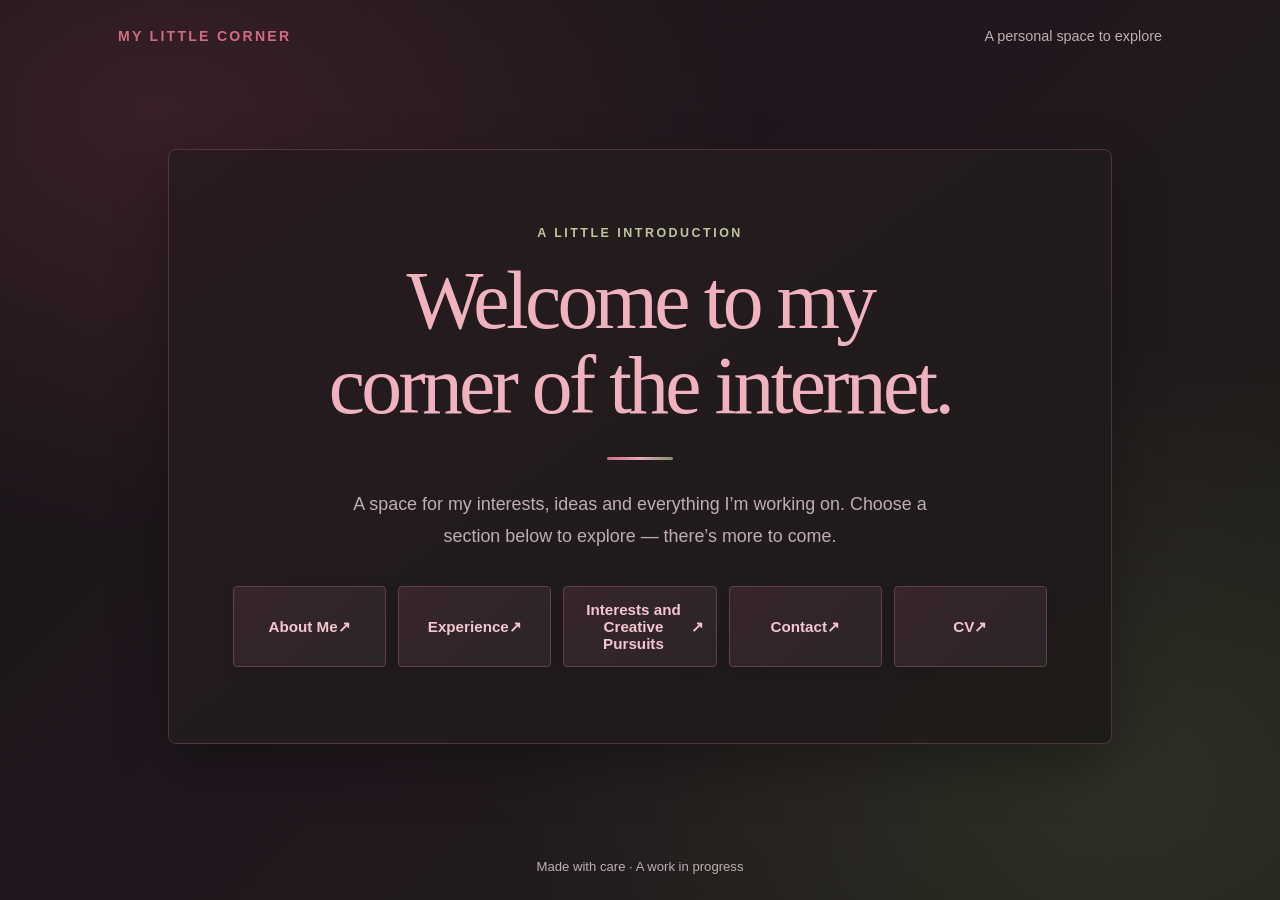
==== index.html @ 6fe0f5c5 "Add files via upload" ====
<!DOCTYPE html>
<!-- Declare this file as an HTML5 document. -->
<html lang="en">
<!-- Set the page language to English for browsers and assistive technology. -->
<head>
  <!-- Allow the page to display a wide range of characters correctly. -->
  <meta charset="UTF-8">
  <!-- Make the layout adapt to the width of mobile and desktop screens. -->
  <meta name="viewport" content="width=device-width, initial-scale=1.0">
  <!-- Provide a short description for browser previews and search engines. -->
  <meta name="description" content="A personal website and a little space to explore.">
  <!-- Set the text shown in the browser tab. -->
  <title>Welcome | My Personal Website</title>

  <!-- Keep all page styling inside this file, as requested. -->
  <style>
    /* Define reusable colour variables so the palette can be changed in one place. */
    :root {
      --burgundy: #a74760;      /* Main burgundy-rose colour for headings and accents. */
      --rose: #d16a83;           /* Brighter rose used in gradients and highlights. */
      --olive: #899064;          /* Muted olive green for secondary accents. */
      --olive-dark: #c0c79a;     /* Lighter olive for readable text on dark backgrounds. */
      --blush: #39252e;           /* Deep, pink-tinted surface colour for navigation links. */
      --background: #171316;      /* Main near-black background with a warm undertone. */
      --panel: #21191e;           /* Slightly lighter colour for the main content panel. */
      --ink: #f7edf0;             /* Soft off-white text colour for strong contrast. */
      --muted: #c1adb4;           /* Softer text colour for paragraphs and secondary details. */
      --line: #54333e;             /* Subtle burgundy border colour. */
    }

    /* Include padding and borders inside each element's declared width and height. */
    * {
      box-sizing: border-box;
    }

    /* Style the full page and place the footer below the main content. */
    body {
      margin: 0; /* Remove the browser's default outer margin. */
      min-height: 100vh; /* Make the page at least as tall as the browser window. */
      font-family: "Segoe UI", Arial, sans-serif; /* Use a clean, widely available sans-serif font. */
      color: var(--ink); /* Set the default text colour. */
      background:
        radial-gradient(ellipse at 12% 12%, rgba(167, 71, 96, .22), transparent 38%), /* Add a subtle burgundy glow in the top-left. */
        radial-gradient(ellipse at 88% 88%, rgba(137, 144, 100, .16), transparent 40%), /* Add a subtle olive glow in the bottom-right. */
        linear-gradient(135deg, #171316 0%, #21181e 52%, #1b1e17 100%); /* Blend the dark base colours together. */
      display: flex; /* Use flexbox to arrange the header, main section and footer vertically. */
      flex-direction: column; /* Stack the page sections from top to bottom. */
    }

    /* Keep the header aligned with the main content and space its items apart. */
    header {
      width: min(1100px, 100%); /* Limit the header width while allowing it to shrink on small screens. */
      margin: 0 auto; /* Centre the header horizontally. */
      padding: 28px; /* Add space around the header content. */
      display: flex; /* Place the brand and note on one row. */
      align-items: center; /* Align header items vertically. */
      justify-content: space-between; /* Push the brand and note to opposite sides. */
      gap: 18px; /* Leave space between header items if they wrap. */
    }

    /* Style the site name as a compact, letter-spaced wordmark. */
    .brand {
      color: var(--rose); /* Use the brighter rose colour for the brand. */
      font-size: .88rem; /* Keep the wordmark smaller than the main heading. */
      font-weight: 800; /* Make the wordmark bold. */
      letter-spacing: .16em; /* Spread the letters for a polished feel. */
      text-transform: uppercase; /* Display the brand in uppercase. */
      text-decoration: none; /* Remove the default link underline. */
    }

    /* Make the small header note less prominent than the brand. */
    .header-note {
      color: var(--muted); /* Use muted text for secondary information. */
      font-size: .9rem; /* Keep the note compact. */
    }

    /* Centre the main content and let it fill the space between header and footer. */
    main {
      width: min(1000px, 100%); /* Prevent the content from becoming too wide. */
      margin: auto; /* Centre the main section horizontally and use available vertical space. */
      padding: 54px 28px 72px; /* Add breathing room around the main panel. */
      flex: 1; /* Allow the main section to grow and push the footer down. */
      display: grid; /* Use grid to position the hero panel. */
      place-items: center; /* Centre the hero panel horizontally and vertically. */
    }

    /* Create the main content panel with straighter edges and restrained depth. */
    .hero {
      width: 100%; /* Let the panel use the available main-section width. */
      padding: clamp(32px, 7vw, 76px) clamp(20px, 5vw, 64px); /* Scale panel padding to the screen size. */
      text-align: center; /* Centre the welcome text and navigation. */
      border: 1px solid var(--line); /* Outline the panel with a subtle burgundy border. */
      border-radius: 8px; /* Use a small radius for a sharper, less button-like look. */
      background: linear-gradient(145deg, rgba(39, 27, 33, .96), rgba(29, 27, 25, .96)); /* Give the panel a very subtle dark gradient. */
      box-shadow: 0 22px 55px rgba(0, 0, 0, .28); /* Add depth without a bright or heavy glow. */
    }

    /* Style the small uppercase label above the main heading. */
    .eyebrow {
      margin: 0 0 18px; /* Separate the label from the heading below it. */
      color: var(--olive-dark); /* Use a pale olive accent for contrast on the dark panel. */
      font-size: .78rem; /* Keep the label small. */
      font-weight: 800; /* Make the label stand out. */
      letter-spacing: .2em; /* Spread out the label's letters. */
      text-transform: uppercase; /* Use uppercase for the label. */
    }

    /* Give the main heading an editorial serif style. */
    h1 {
      margin: 0; /* Remove default heading margins so spacing is controlled explicitly. */
      color: #f1b2c0; /* Use a soft rosy pink for the main heading. */
      font-family: Georgia, "Times New Roman", serif; /* Contrast the heading with the sans-serif body text. */
      font-size: clamp(2.7rem, 7vw, 5.1rem); /* Scale the heading across mobile and desktop. */
      font-weight: 500; /* Keep the heading elegant rather than overly heavy. */
      line-height: 1.05; /* Keep multi-line heading lines close together. */
      letter-spacing: -.045em; /* Slightly tighten the heading letters. */
    }

    /* Set a comfortable reading width and line spacing for the introduction. */
    .intro {
      max-width: 590px; /* Prevent paragraphs from stretching across the whole panel. */
      margin: 22px auto 0; /* Add space above and centre the paragraph. */
      color: var(--muted); /* Use muted text to keep the heading as the focal point. */
      font-size: clamp(1rem, 2vw, 1.12rem); /* Adjust text size slightly for different screens. */
      line-height: 1.8; /* Make the paragraph easy to read. */
    }

    /* Add a short gradient divider between the heading and body copy. */
    .accent-line {
      width: 66px; /* Set the divider's width. */
      height: 3px; /* Keep the divider slim and understated. */
      margin: 28px auto; /* Centre the divider and add vertical space around it. */
      border-radius: 2px; /* Soften only the divider's tiny corners. */
      background: linear-gradient(90deg, var(--rose), #e6a9b6, var(--olive)); /* Blend rose, blush and olive. */
    }

    /* Arrange the five navigation links in one row on wider screens. */
    .nav-grid {
      display: grid; /* Use CSS Grid for consistent navigation columns. */
      grid-template-columns: repeat(5, minmax(0, 1fr)); /* Create five equal-width columns. */
      gap: 12px; /* Add space between the links. */
      margin-top: 34px; /* Separate the links from the introduction. */
    }

    /* Make each navigation link feel like a flat, refined menu item rather than a pill button. */
    .nav-button {
      display: flex; /* Centre the label within each link. */
      min-height: 58px; /* Keep links large enough to click comfortably. */
      align-items: center; /* Centre link text vertically. */
      justify-content: center; /* Centre link text horizontally. */
      padding: 14px 12px; /* Add internal space around the label. */
      border: 1px solid #62404a; /* Outline each link with a muted burgundy border. */
      border-radius: 4px; /* Use nearly square corners for a sharper appearance. */
      background: linear-gradient(135deg, #38242d, #2b2528); /* Give the link a subtle dark burgundy gradient. */
      color: #f3c6d0; /* Use pale pink for link text. */
      font-size: .95rem; /* Keep link labels easy to read. */
      font-weight: 700; /* Make the link labels clear. */
      text-decoration: none; /* Remove the default underline. */
      box-shadow: 0 4px 12px rgba(0, 0, 0, .12); /* Add a very subtle shadow beneath each link. */
      transition: transform .2s ease, border-color .2s ease, background .2s ease; /* Animate hover changes smoothly. */
    }

    /* Give a navigation link a small lift and brighter outline when hovered. */
    .nav-button:hover {
      transform: translateY(-3px); /* Raise the link slightly on hover. */
      border-color: var(--rose); /* Highlight its border in rose. */
      background: linear-gradient(135deg, #4a2935, #343629); /* Shift the background toward burgundy and olive. */
    }

    /* Show a clear keyboard focus outline for accessibility. */
    .nav-button:focus-visible,
    .back-link:focus-visible {
      outline: 2px solid var(--olive-dark); /* Make keyboard focus visible. */
      outline-offset: 3px; /* Keep the outline slightly away from the element border. */
    }

    /* Style the return link on placeholder pages. */
    .back-link {
      display: inline-flex; /* Let the link size itself to its contents. */
      align-items: center; /* Centre the link label vertically. */
      justify-content: center; /* Centre the link label horizontally. */
      margin-top: 30px; /* Add space above the return link. */
      padding: 12px 20px; /* Give the link a comfortable clickable area. */
      border: 1px solid var(--rose); /* Use a rose outline instead of a filled pill. */
      border-radius: 4px; /* Keep the corners sharp and consistent with the navigation. */
      background: linear-gradient(120deg, #482532, #30272a); /* Use a subtle dark gradient. */
      color: #f5c6d1; /* Make the label readable against the dark background. */
      font-weight: 700; /* Emphasise the link label. */
      text-decoration: none; /* Remove the standard underline. */
      transition: transform .2s ease, border-color .2s ease; /* Smoothly animate hover effects. */
    }

    /* Add a restrained hover effect to the return link. */
    .back-link:hover {
      transform: translateY(-2px); /* Raise the link slightly. */
      border-color: var(--olive-dark); /* Change the outline to olive. */
    }

    /* Keep the footer small and visually secondary. */
    footer {
      padding: 20px 24px 26px; /* Add space around the footer text. */
      color: var(--muted); /* Use muted text so it doesn't compete with the page. */
      font-size: .82rem; /* Make the footer text smaller than body text. */
      text-align: center; /* Centre the footer message. */
    }

    /* Reflow the layout for tablets and mobile phones. */
    @media (max-width: 720px) {
      header {
        padding: 22px 20px; /* Reduce header padding on narrow screens. */
      }

      .header-note {
        display: none; /* Hide the secondary note to save horizontal space. */
      }

      main {
        padding: 34px 18px 48px; /* Reduce main spacing on narrow screens. */
      }

      .nav-grid {
        grid-template-columns: repeat(2, minmax(0, 1fr)); /* Display navigation links in two columns. */
      }

      .nav-button:last-child {
        grid-column: 1 / -1; /* Let the fifth link span both columns. */
      }
    }

    /* Reduce animation for visitors who prefer less motion in their system settings. */
    @media (prefers-reduced-motion: reduce) {
      *, *::before, *::after {
        transition-duration: .01ms !important; /* Make transitions effectively instant. */
      }
    }

  </style>
</head>
<body>
  <!-- The header contains the site name and a short supporting note. -->
  <header>
    <!-- Link the site name back to the homepage. -->
    <a class="brand" href="index.html">My Little Corner</a>
    <!-- Give visitors a little context without competing with the main heading. -->
    <span class="header-note">A personal space to explore</span>
  </header>

  <!-- Main contains the primary content of the page. -->
  <main>
    <!-- The hero section groups the welcome message and navigation together. -->
    <section class="hero" aria-labelledby="welcome-title">
      <!-- A small introductory label above the main heading. -->
      <p class="eyebrow">A little introduction</p>
      <!-- The main page heading; the line break splits it over two lines. -->
      <h1 id="welcome-title">Welcome to my<br>corner of the internet.</h1>
      <!-- A decorative gradient divider; hidden from screen readers because it is visual only. -->
      <div class="accent-line" aria-hidden="true"></div>
      <!-- Brief welcome text that can be replaced with your own introduction later. -->
      <p class="intro">
        A space for my interests, ideas and everything I’m working on.
        Choose a section below to explore — there’s more to come.
      </p>

      <!-- Navigation landmark that groups the five links to the future sections. -->
      <nav class="nav-grid" aria-label="Main navigation">
        <!-- Link to the first placeholder page. -->
        <a class="nav-button" href="Page1.html">About Me <span aria-hidden="true">↗</span></a>
        <!-- Link to the second placeholder page. -->
        <a class="nav-button" href="Page2.html"> Experience <span aria-hidden="true">↗</span></a>
        <!-- Link to the third placeholder page. -->
        <a class="nav-button" href="Page3.html">Interests and Creative Pursuits <span aria-hidden="true">↗</span></a>
        <!-- Link to the fourth placeholder page. -->
        <a class="nav-button" href="Page4.html">Contact <span aria-hidden="true">↗</span></a>
        <!-- Link to the fifth placeholder page. -->
        <a class="nav-button" href="C:\Users\joann\Downloads\Joanna Personal Website\personal-website-dark-commented\Joanna_Martindale_CV (2).pdf" target = "_blank" rel = "noopener noreferrer">CV<span aria-hidden="true">↗</span></a>
      </nav>
    </section>
  </main>

  <!-- A simple footer at the bottom of the page. -->
  <footer>Made with care · A work in progress</footer>
</body>
</html>
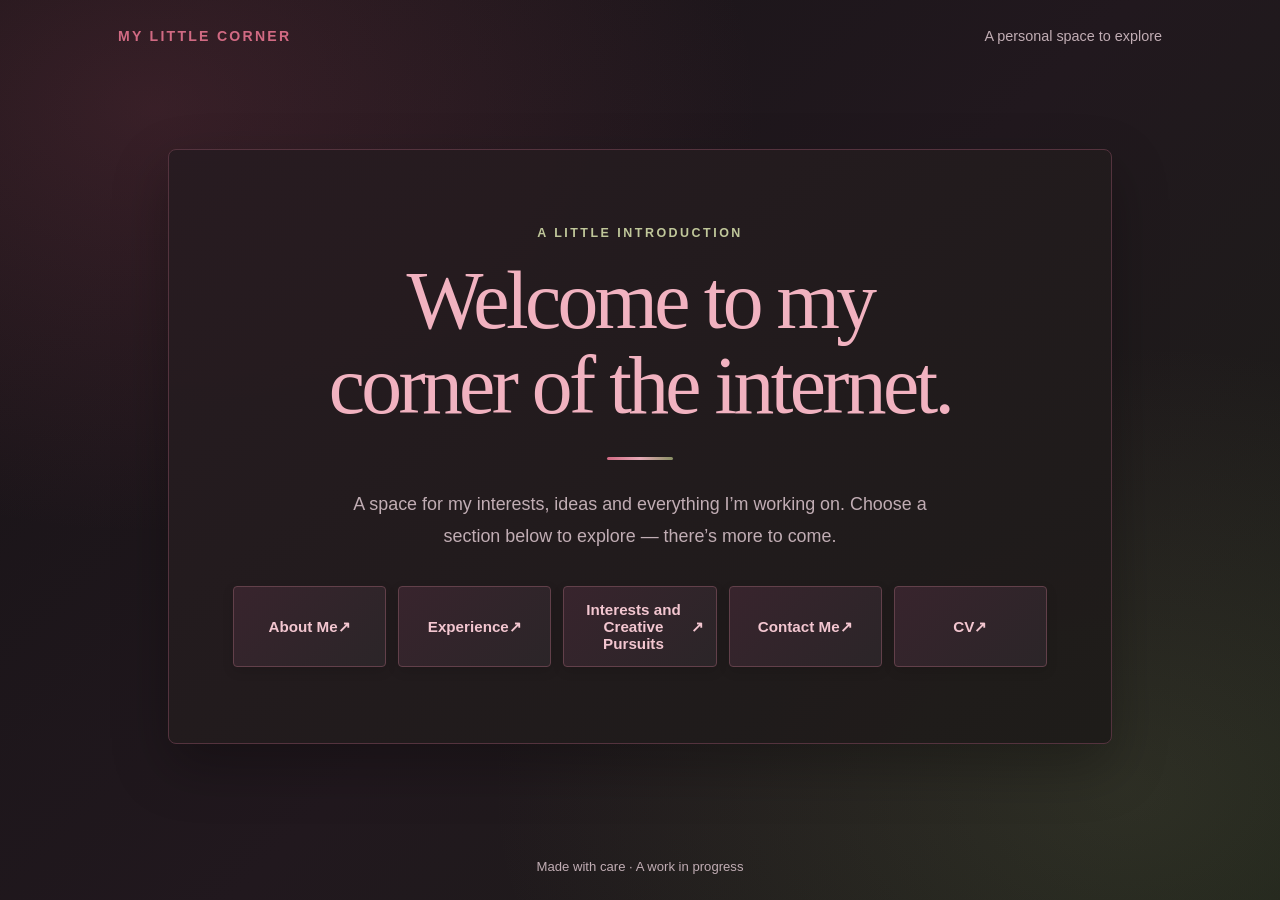
==== commit 6681fa14: "Update Contact link and text in index.html" ====
--- a/index.html
+++ b/index.html
@@ -8,9 +8,9 @@
   <!-- Make the layout adapt to the width of mobile and desktop screens. -->
   <meta name="viewport" content="width=device-width, initial-scale=1.0">
   <!-- Provide a short description for browser previews and search engines. -->
-  <meta name="description" content="A personal website and a little space to explore.">
+  <meta name="description" content="Homepage for Joanna Martindale's personal website to share her projects, interests and achievements">
   <!-- Set the text shown in the browser tab. -->
-  <title>Welcome | My Personal Website</title>
+  <title>Homepage | Joanna Martindale | STEAM Enthusiast and Gap Year Student</title>
 
   <!-- Keep all page styling inside this file, as requested. -->
   <style>
@@ -174,7 +174,7 @@
       outline-offset: 3px; /* Keep the outline slightly away from the element border. */
     }
 
-    /* Style the return link on placeholder pages. */
+    /* Style the return link on webpages. */
     .back-link {
       display: inline-flex; /* Let the link size itself to its contents. */
       align-items: center; /* Centre the link label vertically. */
@@ -263,16 +263,18 @@
 
       <!-- Navigation landmark that groups the five links to the future sections. -->
       <nav class="nav-grid" aria-label="Main navigation">
-        <!-- Link to the first placeholder page. -->
-        <a class="nav-button" href="Page1.html">About Me <span aria-hidden="true">↗</span></a>
-        <!-- Link to the second placeholder page. -->
-        <a class="nav-button" href="Page2.html"> Experience <span aria-hidden="true">↗</span></a>
-        <!-- Link to the third placeholder page. -->
-        <a class="nav-button" href="Page3.html">Interests and Creative Pursuits <span aria-hidden="true">↗</span></a>
-        <!-- Link to the fourth placeholder page. -->
-        <a class="nav-button" href="Page4.html">Contact <span aria-hidden="true">↗</span></a>
-        <!-- Link to the fifth placeholder page. -->
-        <a class="nav-button" href="C:\Users\joann\Downloads\Joanna Personal Website\personal-website-dark-commented\Joanna_Martindale_CV (2).pdf" target = "_blank" rel = "noopener noreferrer">CV<span aria-hidden="true">↗</span></a>
+        <!-- Link to the 'About Me' page. -->
+        <a class="nav-button" href="About Me.html">About Me <span aria-hidden="true">↗</span></a>
+        <!-- Link to the 'Experience' page. -->
+        <a class="nav-button" href="Experience.html"> Experience <span aria-hidden="true">↗</span></a>
+        <!-- Link to the 'Interests and Creative Pursuits' page. -->
+        <a class="nav-button" href="Interests and Creative Pursuits.html">Interests and Creative Pursuits <span aria-hidden="true">↗</span></a>
+        <!-- Link to the Contact' page. -->
+        <a class="nav-button" href="Contact.html">Contact Me <span aria-hidden="true">↗</span></a>
+        <!-- Link to CV (opens in separate tab) -->
+        <a class="nav-button" href="Joanna_Martindale_CV.pdf" target = "_blank" rel = "noopener noreferrer">CV<span aria-hidden="true">↗</span></a>
+    
+      <!--target="_blank" opens the cv in a separate tab and rel=...noreferrer adds a security and privac safeguard and href="CV..." points to file path of my CV--> 
       </nav>
     </section>
   </main>
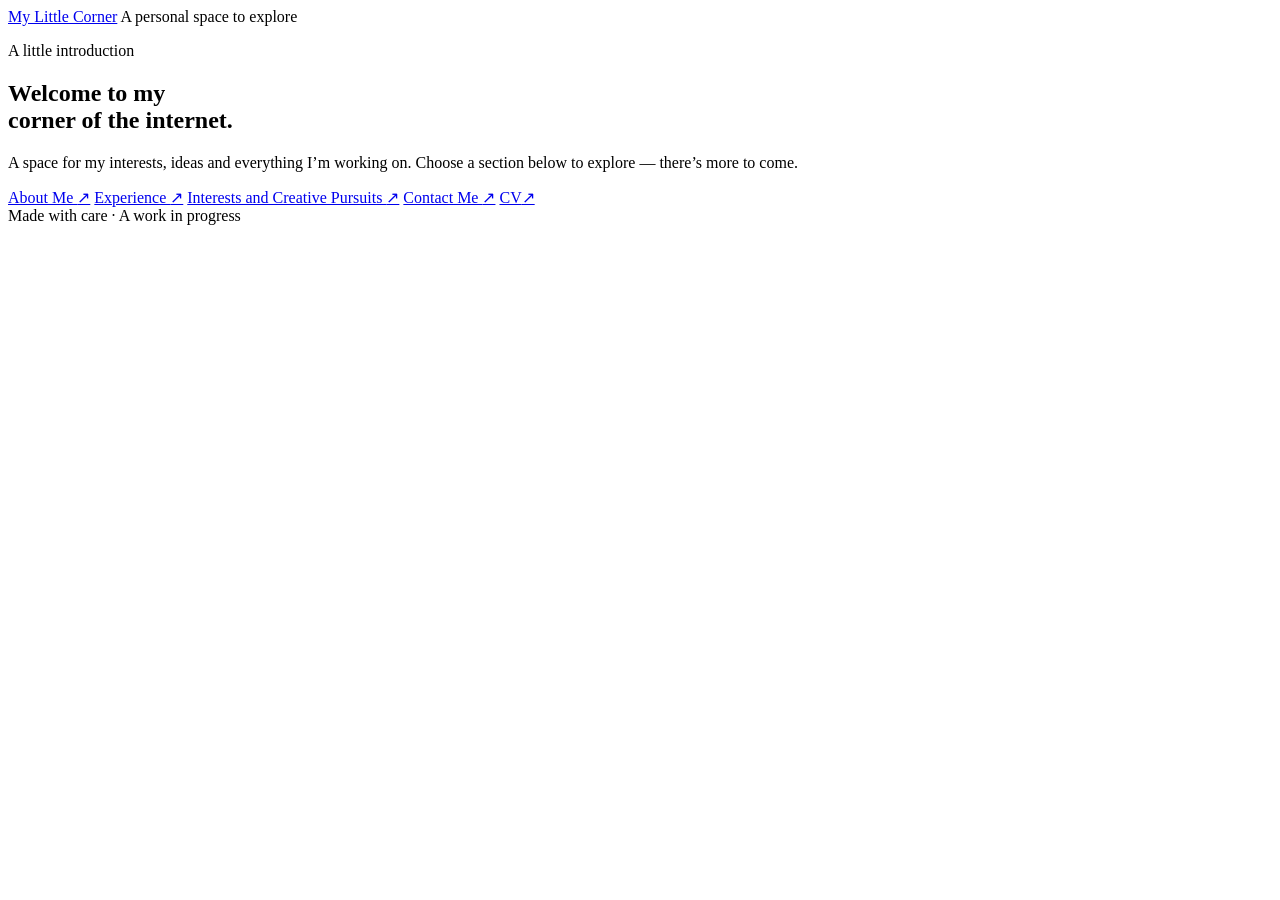
==== commit 1b98fb4d: "Add files via upload Updated 'index.html' file. File links to the external CSS file. Any internal " ====
--- a/index.html
+++ b/index.html
@@ -13,230 +13,10 @@
   <title>Homepage | Joanna Martindale | STEAM Enthusiast and Gap Year Student</title>
 
   <!-- Keep all page styling inside this file, as requested. -->
-  <style>
-    /* Define reusable colour variables so the palette can be changed in one place. */
-    :root {
-      --burgundy: #a74760;      /* Main burgundy-rose colour for headings and accents. */
-      --rose: #d16a83;           /* Brighter rose used in gradients and highlights. */
-      --olive: #899064;          /* Muted olive green for secondary accents. */
-      --olive-dark: #c0c79a;     /* Lighter olive for readable text on dark backgrounds. */
-      --blush: #39252e;           /* Deep, pink-tinted surface colour for navigation links. */
-      --background: #171316;      /* Main near-black background with a warm undertone. */
-      --panel: #21191e;           /* Slightly lighter colour for the main content panel. */
-      --ink: #f7edf0;             /* Soft off-white text colour for strong contrast. */
-      --muted: #c1adb4;           /* Softer text colour for paragraphs and secondary details. */
-      --line: #54333e;             /* Subtle burgundy border colour. */
-    }
-
-    /* Include padding and borders inside each element's declared width and height. */
-    * {
-      box-sizing: border-box;
-    }
-
-    /* Style the full page and place the footer below the main content. */
-    body {
-      margin: 0; /* Remove the browser's default outer margin. */
-      min-height: 100vh; /* Make the page at least as tall as the browser window. */
-      font-family: "Segoe UI", Arial, sans-serif; /* Use a clean, widely available sans-serif font. */
-      color: var(--ink); /* Set the default text colour. */
-      background:
-        radial-gradient(ellipse at 12% 12%, rgba(167, 71, 96, .22), transparent 38%), /* Add a subtle burgundy glow in the top-left. */
-        radial-gradient(ellipse at 88% 88%, rgba(137, 144, 100, .16), transparent 40%), /* Add a subtle olive glow in the bottom-right. */
-        linear-gradient(135deg, #171316 0%, #21181e 52%, #1b1e17 100%); /* Blend the dark base colours together. */
-      display: flex; /* Use flexbox to arrange the header, main section and footer vertically. */
-      flex-direction: column; /* Stack the page sections from top to bottom. */
-    }
-
-    /* Keep the header aligned with the main content and space its items apart. */
-    header {
-      width: min(1100px, 100%); /* Limit the header width while allowing it to shrink on small screens. */
-      margin: 0 auto; /* Centre the header horizontally. */
-      padding: 28px; /* Add space around the header content. */
-      display: flex; /* Place the brand and note on one row. */
-      align-items: center; /* Align header items vertically. */
-      justify-content: space-between; /* Push the brand and note to opposite sides. */
-      gap: 18px; /* Leave space between header items if they wrap. */
-    }
-
-    /* Style the site name as a compact, letter-spaced wordmark. */
-    .brand {
-      color: var(--rose); /* Use the brighter rose colour for the brand. */
-      font-size: .88rem; /* Keep the wordmark smaller than the main heading. */
-      font-weight: 800; /* Make the wordmark bold. */
-      letter-spacing: .16em; /* Spread the letters for a polished feel. */
-      text-transform: uppercase; /* Display the brand in uppercase. */
-      text-decoration: none; /* Remove the default link underline. */
-    }
-
-    /* Make the small header note less prominent than the brand. */
-    .header-note {
-      color: var(--muted); /* Use muted text for secondary information. */
-      font-size: .9rem; /* Keep the note compact. */
-    }
-
-    /* Centre the main content and let it fill the space between header and footer. */
-    main {
-      width: min(1000px, 100%); /* Prevent the content from becoming too wide. */
-      margin: auto; /* Centre the main section horizontally and use available vertical space. */
-      padding: 54px 28px 72px; /* Add breathing room around the main panel. */
-      flex: 1; /* Allow the main section to grow and push the footer down. */
-      display: grid; /* Use grid to position the hero panel. */
-      place-items: center; /* Centre the hero panel horizontally and vertically. */
-    }
-
-    /* Create the main content panel with straighter edges and restrained depth. */
-    .hero {
-      width: 100%; /* Let the panel use the available main-section width. */
-      padding: clamp(32px, 7vw, 76px) clamp(20px, 5vw, 64px); /* Scale panel padding to the screen size. */
-      text-align: center; /* Centre the welcome text and navigation. */
-      border: 1px solid var(--line); /* Outline the panel with a subtle burgundy border. */
-      border-radius: 8px; /* Use a small radius for a sharper, less button-like look. */
-      background: linear-gradient(145deg, rgba(39, 27, 33, .96), rgba(29, 27, 25, .96)); /* Give the panel a very subtle dark gradient. */
-      box-shadow: 0 22px 55px rgba(0, 0, 0, .28); /* Add depth without a bright or heavy glow. */
-    }
-
-    /* Style the small uppercase label above the main heading. */
-    .eyebrow {
-      margin: 0 0 18px; /* Separate the label from the heading below it. */
-      color: var(--olive-dark); /* Use a pale olive accent for contrast on the dark panel. */
-      font-size: .78rem; /* Keep the label small. */
-      font-weight: 800; /* Make the label stand out. */
-      letter-spacing: .2em; /* Spread out the label's letters. */
-      text-transform: uppercase; /* Use uppercase for the label. */
-    }
-
-    /* Give the main heading an editorial serif style. */
-    h1 {
-      margin: 0; /* Remove default heading margins so spacing is controlled explicitly. */
-      color: #f1b2c0; /* Use a soft rosy pink for the main heading. */
-      font-family: Georgia, "Times New Roman", serif; /* Contrast the heading with the sans-serif body text. */
-      font-size: clamp(2.7rem, 7vw, 5.1rem); /* Scale the heading across mobile and desktop. */
-      font-weight: 500; /* Keep the heading elegant rather than overly heavy. */
-      line-height: 1.05; /* Keep multi-line heading lines close together. */
-      letter-spacing: -.045em; /* Slightly tighten the heading letters. */
-    }
-
-    /* Set a comfortable reading width and line spacing for the introduction. */
-    .intro {
-      max-width: 590px; /* Prevent paragraphs from stretching across the whole panel. */
-      margin: 22px auto 0; /* Add space above and centre the paragraph. */
-      color: var(--muted); /* Use muted text to keep the heading as the focal point. */
-      font-size: clamp(1rem, 2vw, 1.12rem); /* Adjust text size slightly for different screens. */
-      line-height: 1.8; /* Make the paragraph easy to read. */
-    }
-
-    /* Add a short gradient divider between the heading and body copy. */
-    .accent-line {
-      width: 66px; /* Set the divider's width. */
-      height: 3px; /* Keep the divider slim and understated. */
-      margin: 28px auto; /* Centre the divider and add vertical space around it. */
-      border-radius: 2px; /* Soften only the divider's tiny corners. */
-      background: linear-gradient(90deg, var(--rose), #e6a9b6, var(--olive)); /* Blend rose, blush and olive. */
-    }
-
-    /* Arrange the five navigation links in one row on wider screens. */
-    .nav-grid {
-      display: grid; /* Use CSS Grid for consistent navigation columns. */
-      grid-template-columns: repeat(5, minmax(0, 1fr)); /* Create five equal-width columns. */
-      gap: 12px; /* Add space between the links. */
-      margin-top: 34px; /* Separate the links from the introduction. */
-    }
-
-    /* Make each navigation link feel like a flat, refined menu item rather than a pill button. */
-    .nav-button {
-      display: flex; /* Centre the label within each link. */
-      min-height: 58px; /* Keep links large enough to click comfortably. */
-      align-items: center; /* Centre link text vertically. */
-      justify-content: center; /* Centre link text horizontally. */
-      padding: 14px 12px; /* Add internal space around the label. */
-      border: 1px solid #62404a; /* Outline each link with a muted burgundy border. */
-      border-radius: 4px; /* Use nearly square corners for a sharper appearance. */
-      background: linear-gradient(135deg, #38242d, #2b2528); /* Give the link a subtle dark burgundy gradient. */
-      color: #f3c6d0; /* Use pale pink for link text. */
-      font-size: .95rem; /* Keep link labels easy to read. */
-      font-weight: 700; /* Make the link labels clear. */
-      text-decoration: none; /* Remove the default underline. */
-      box-shadow: 0 4px 12px rgba(0, 0, 0, .12); /* Add a very subtle shadow beneath each link. */
-      transition: transform .2s ease, border-color .2s ease, background .2s ease; /* Animate hover changes smoothly. */
-    }
-
-    /* Give a navigation link a small lift and brighter outline when hovered. */
-    .nav-button:hover {
-      transform: translateY(-3px); /* Raise the link slightly on hover. */
-      border-color: var(--rose); /* Highlight its border in rose. */
-      background: linear-gradient(135deg, #4a2935, #343629); /* Shift the background toward burgundy and olive. */
-    }
-
-    /* Show a clear keyboard focus outline for accessibility. */
-    .nav-button:focus-visible,
-    .back-link:focus-visible {
-      outline: 2px solid var(--olive-dark); /* Make keyboard focus visible. */
-      outline-offset: 3px; /* Keep the outline slightly away from the element border. */
-    }
-
-    /* Style the return link on webpages. */
-    .back-link {
-      display: inline-flex; /* Let the link size itself to its contents. */
-      align-items: center; /* Centre the link label vertically. */
-      justify-content: center; /* Centre the link label horizontally. */
-      margin-top: 30px; /* Add space above the return link. */
-      padding: 12px 20px; /* Give the link a comfortable clickable area. */
-      border: 1px solid var(--rose); /* Use a rose outline instead of a filled pill. */
-      border-radius: 4px; /* Keep the corners sharp and consistent with the navigation. */
-      background: linear-gradient(120deg, #482532, #30272a); /* Use a subtle dark gradient. */
-      color: #f5c6d1; /* Make the label readable against the dark background. */
-      font-weight: 700; /* Emphasise the link label. */
-      text-decoration: none; /* Remove the standard underline. */
-      transition: transform .2s ease, border-color .2s ease; /* Smoothly animate hover effects. */
-    }
-
-    /* Add a restrained hover effect to the return link. */
-    .back-link:hover {
-      transform: translateY(-2px); /* Raise the link slightly. */
-      border-color: var(--olive-dark); /* Change the outline to olive. */
-    }
-
-    /* Keep the footer small and visually secondary. */
-    footer {
-      padding: 20px 24px 26px; /* Add space around the footer text. */
-      color: var(--muted); /* Use muted text so it doesn't compete with the page. */
-      font-size: .82rem; /* Make the footer text smaller than body text. */
-      text-align: center; /* Centre the footer message. */
-    }
-
-    /* Reflow the layout for tablets and mobile phones. */
-    @media (max-width: 720px) {
-      header {
-        padding: 22px 20px; /* Reduce header padding on narrow screens. */
-      }
-
-      .header-note {
-        display: none; /* Hide the secondary note to save horizontal space. */
-      }
-
-      main {
-        padding: 34px 18px 48px; /* Reduce main spacing on narrow screens. */
-      }
-
-      .nav-grid {
-        grid-template-columns: repeat(2, minmax(0, 1fr)); /* Display navigation links in two columns. */
-      }
-
-      .nav-button:last-child {
-        grid-column: 1 / -1; /* Let the fifth link span both columns. */
-      }
-    }
-
-    /* Reduce animation for visitors who prefer less motion in their system settings. */
-    @media (prefers-reduced-motion: reduce) {
-      *, *::before, *::after {
-        transition-duration: .01ms !important; /* Make transitions effectively instant. */
-      }
-    }
-
-  </style>
+    <!-- Shared external stylesheet for all pages. -->
+  <link rel="stylesheet" href="styles.css">
 </head>
-<body>
+<body class="page-home">
   <!-- The header contains the site name and a short supporting note. -->
   <header>
     <!-- Link the site name back to the homepage. -->
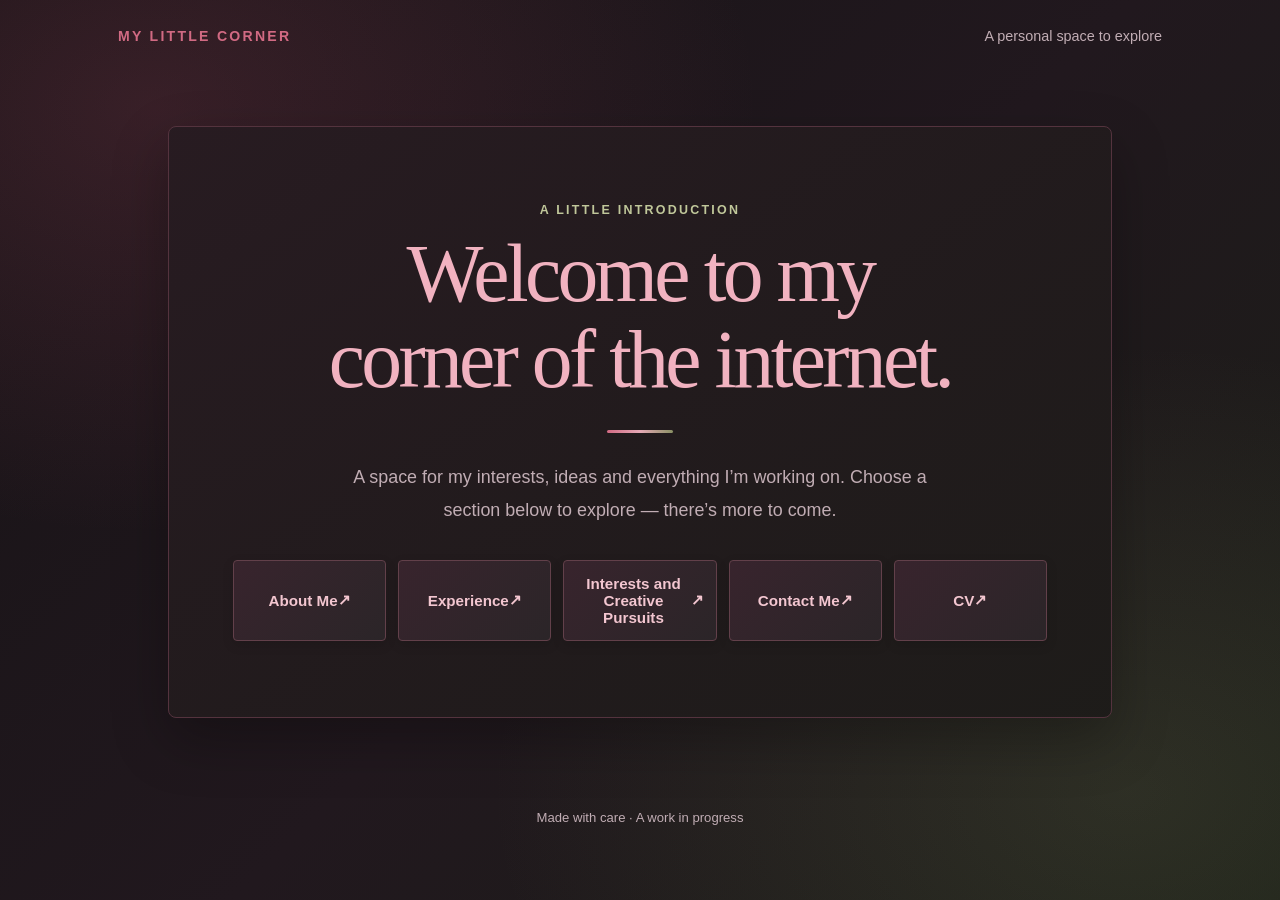
==== commit 07101edb: "Enhance styles for main content and navigation Added CSS styles for layout, navigation, and responsi" ====
--- a/index.html
+++ b/index.html
@@ -15,7 +15,103 @@
   <!-- Keep all page styling inside this file, as requested. -->
     <!-- Shared external stylesheet for all pages. -->
   <link rel="stylesheet" href="styles.css">
+
+  
+<style>
+    /* Centre the main content and let it fill the space between header and footer. */
+    main {
+      width: min(1000px, 100%); /* Prevent the content from becoming too wide. */
+      margin: auto; /* Centre the main section horizontally and use available vertical space. */
+      padding: 54px 28px 72px; /* Add breathing room around the main panel. */
+      flex: 1; /* Allow the main section to grow and push the footer down. */
+      display: grid; /* Use grid to position the hero panel. */
+      place-items: center; /* Centre the hero panel horizontally and vertically. */
+    }
+
+    /* Create the main content panel with straighter edges and restrained depth. */
+    .hero {
+      width: 100%; /* Let the panel use the available main-section width. */
+      padding: clamp(32px, 7vw, 76px) clamp(20px, 5vw, 64px); /* Scale panel padding to the screen size. */
+      text-align: center; /* Centre the welcome text and navigation. */
+      border: 1px solid var(--line); /* Outline the panel with a subtle burgundy border. */
+      border-radius: 8px; /* Use a small radius for a sharper, less button-like look. */
+      background: linear-gradient(145deg, rgba(39, 27, 33, .96), rgba(29, 27, 25, .96)); /* Give the panel a very subtle dark gradient. */
+      box-shadow: 0 22px 55px rgba(0, 0, 0, .28); /* Add depth without a bright or heavy glow. */
+    }
+
+    /* Give the main heading an editorial serif style. */
+    h1 {
+      margin: 0; /* Remove default heading margins so spacing is controlled explicitly. */
+      color: #f1b2c0; /* Use a soft rosy pink for the main heading. */
+      font-family: Georgia, "Times New Roman", serif; /* Contrast the heading with the sans-serif body text. */
+      font-size: clamp(2.7rem, 7vw, 5.1rem); /* Scale the heading across mobile and desktop. */
+      font-weight: 500; /* Keep the heading elegant rather than overly heavy. */
+      line-height: 1.05; /* Keep multi-line heading lines close together. */
+      letter-spacing: -.045em; /* Slightly tighten the heading letters. */
+    }
+
+    /* Set a comfortable reading width and line spacing for the introduction. */
+    .intro {
+      max-width: 590px; /* Prevent paragraphs from stretching across the whole panel. */
+      margin: 22px auto 0; /* Add space above and centre the paragraph. */
+      color: var(--muted); /* Use muted text to keep the heading as the focal point. */
+      font-size: clamp(1rem, 2vw, 1.12rem); /* Adjust text size slightly for different screens. */
+      line-height: 1.8; /* Make the paragraph easy to read. */
+    }
+
+    /* Arrange the five navigation links in one row on wider screens. */
+    .nav-grid {
+      display: grid; /* Use CSS Grid for consistent navigation columns. */
+      grid-template-columns: repeat(5, minmax(0, 1fr)); /* Create five equal-width columns. */
+      gap: 12px; /* Add space between the links. */
+      margin-top: 34px; /* Separate the links from the introduction. */
+    }
+
+    /* Make each navigation link feel like a flat, refined menu item rather than a pill button. */
+    .nav-button {
+      display: flex; /* Centre the label within each link. */
+      min-height: 58px; /* Keep links large enough to click comfortably. */
+      align-items: center; /* Centre link text vertically. */
+      justify-content: center; /* Centre link text horizontally. */
+      padding: 14px 12px; /* Add internal space around the label. */
+      border: 1px solid #62404a; /* Outline each link with a muted burgundy border. */
+      border-radius: 4px; /* Use nearly square corners for a sharper appearance. */
+      background: linear-gradient(135deg, #38242d, #2b2528); /* Give the link a subtle dark burgundy gradient. */
+      color: #f3c6d0; /* Use pale pink for link text. */
+      font-size: .95rem; /* Keep link labels easy to read. */
+      font-weight: 700; /* Make the link labels clear. */
+      text-decoration: none; /* Remove the default underline. */
+      box-shadow: 0 4px 12px rgba(0, 0, 0, .12); /* Add a very subtle shadow beneath each link. */
+      transition: transform .2s ease, border-color .2s ease, background .2s ease; /* Animate hover changes smoothly. */
+    }
+
+    /* Give a navigation link a small lift and brighter outline when hovered. */
+    .nav-button:hover {
+      transform: translateY(-3px); /* Raise the link slightly on hover. */
+      border-color: var(--rose); /* Highlight its border in rose. */
+      background: linear-gradient(135deg, #4a2935, #343629); /* Shift the background toward burgundy and olive. */
+    }
+
+    /* Reflow the homepage layout for tablets and mobile phones. */
+    @media (max-width: 720px) {
+      main {
+        padding: 34px 18px 48px; /* Reduce main spacing on narrow screens. */
+      }
+
+      .nav-grid {
+        grid-template-columns: repeat(2, minmax(0, 1fr)); /* Display navigation links in two columns. */
+      }
+
+      .nav-button:last-child {
+        grid-column: 1 / -1; /* Let the fifth link span both columns. */
+      }
+    }
+</style>
+
 </head>
+
+  
+  
 <body class="page-home">
   <!-- The header contains the site name and a short supporting note. -->
   <header>
--- a/styles.css
+++ b/styles.css
@@ -0,0 +1,213 @@
+/*
+  My Little Corner — Shared Stylesheet
+  ------------------------------------
+  Shared design rules for the website's HTML pages.
+  Add this line inside each relevant page's <head>:
+  <link rel="stylesheet" href="styles.css">
+
+  Keep unique page layouts (such as the interests tree, experience
+  cards, About Me layout, and contact form) in page-specific CSS.
+*/
+
+/* 1. Shared colour palette: edit these values to update the theme. */
+:root {
+  --burgundy: #a74760;   /* Main burgundy-rose accent. */
+  --rose: #d16a83;       /* Brighter rose for highlights. */
+  --olive: #899064;      /* Muted olive accent. */
+  --olive-dark: #c0c79a; /* Pale olive for readable accent text. */
+  --blush: #39252e;      /* Deep pink-tinted surface. */
+  --background: #171316; /* Main near-black background. */
+  --panel: #21191e;      /* Slightly lighter panel surface. */
+  --ink: #f7edf0;        /* Main soft off-white text. */
+  --muted: #c1adb4;      /* Secondary text. */
+  --line: #54333e;       /* Subtle burgundy border. */
+}
+
+/* 2. Consistent box sizing across the website. */
+*,
+*::before,
+*::after {
+  box-sizing: border-box; /* Include padding and borders in element dimensions. */
+}
+
+/* 3. Shared page typography and layered dark background. */
+body {
+  margin: 0; /* Remove the browser's default margin. */
+  min-height: 100vh; /* Let short pages fill the viewport. */
+  font-family: "Segoe UI", Arial, sans-serif; /* Use a widely available sans-serif font. */
+  color: var(--ink); /* Apply the main text colour. */
+  background:
+    radial-gradient(ellipse at 12% 12%, rgba(167, 71, 96, 0.22), transparent 38%),
+    radial-gradient(ellipse at 88% 88%, rgba(137, 144, 100, 0.16), transparent 40%),
+    linear-gradient(135deg, #171316 0%, #21181e 52%, #1b1e17 100%);
+  /* Blend subtle burgundy and olive glows into the dark base. */
+}
+
+/* 4. Shared header layout. */
+header,
+.site-header {
+  width: min(1100px, 100%); /* Limit the header width on large screens. */
+  margin: 0 auto; /* Centre the header. */
+  padding: 28px; /* Give the header breathing room. */
+  display: flex; /* Arrange brand, note and navigation flexibly. */
+  align-items: center; /* Align items vertically. */
+  justify-content: space-between; /* Separate items where space permits. */
+  gap: 18px; /* Prevent items from touching. */
+  flex-wrap: wrap; /* Let items wrap on smaller screens. */
+}
+
+/* Shared website wordmark. */
+.brand {
+  color: var(--rose); /* Use the rose accent. */
+  font-size: 0.88rem; /* Keep the wordmark compact. */
+  font-weight: 800; /* Emphasise the brand. */
+  letter-spacing: 0.16em; /* Space out the letters. */
+  text-transform: uppercase; /* Use uppercase lettering. */
+  text-decoration: none; /* Remove the default underline. */
+}
+
+/* Optional short note in the header. */
+.header-note {
+  color: var(--muted); /* Keep the note visually secondary. */
+  font-size: 0.9rem; /* Use compact text. */
+}
+
+/* 5. Shared top navigation tabs. */
+.page-tabs {
+  display: flex; /* Place tabs in a row. */
+  align-items: center; /* Align tabs vertically. */
+  justify-content: flex-end; /* Push tabs right on wider screens. */
+  gap: 8px; /* Separate tabs. */
+  flex-wrap: wrap; /* Allow tabs to wrap. */
+  margin-left: auto; /* Use remaining space to move tabs right. */
+}
+
+/* Default appearance of each navigation link. */
+.page-tabs a {
+  display: inline-block; /* Allow padding and borders. */
+  padding: 10px 15px; /* Make tabs comfortably clickable. */
+  color: var(--muted); /* Use secondary text colour. */
+  text-decoration: none; /* Remove the underline. */
+  font-size: 0.9rem; /* Keep labels compact. */
+  font-weight: 600; /* Make labels clear. */
+  border: 1px solid var(--line); /* Add a subtle outline. */
+  border-radius: 4px; /* Match the site's restrained corner style. */
+  transition: background 0.2s ease, color 0.2s ease, border-color 0.2s ease;
+  /* Smoothly animate hover and active states. */
+}
+
+/* Hover state for navigation tabs. */
+.page-tabs a:hover {
+  color: var(--ink); /* Increase text contrast. */
+  background: var(--panel); /* Add a dark surface behind the label. */
+  border-color: var(--rose); /* Highlight the outline. */
+}
+
+/* Highlight the current page; use class="active" or aria-current="page". */
+.page-tabs a.active,
+.page-tabs a[aria-current="page"] {
+  color: #ffffff; /* Use bright text for contrast. */
+  background: linear-gradient(135deg, var(--burgundy), var(--rose)); /* Apply the accent gradient. */
+  border-color: var(--rose); /* Emphasise the active outline. */
+  box-shadow: 0 4px 14px rgba(167, 71, 96, 0.25); /* Add a restrained glow. */
+}
+
+/* 6. Shared small uppercase section labels. */
+.eyebrow,
+.section-eyebrow {
+  margin: 0 0 14px; /* Separate the label from following content. */
+  color: var(--olive-dark); /* Use pale olive. */
+  font-size: 0.78rem; /* Keep the label secondary. */
+  font-weight: 800; /* Make the label distinct. */
+  letter-spacing: 0.18em; /* Add letter spacing. */
+  text-transform: uppercase; /* Use uppercase labels. */
+}
+
+/* Shared primary heading typography; page-specific sizes may override this. */
+h1 {
+  color: #f1b2c0; /* Use a soft rosy pink. */
+  font-family: Georgia, "Times New Roman", serif; /* Contrast with body text. */
+  font-weight: 500; /* Keep the heading elegant. */
+}
+
+/* Shared decorative divider. */
+.accent-line {
+  width: 66px; /* Set the divider width. */
+  height: 3px; /* Keep it slim. */
+  margin: 28px auto; /* Centre it and add vertical space. */
+  border-radius: 2px; /* Soften the corners. */
+  background: linear-gradient(90deg, var(--rose), #e6a9b6, var(--olive)); /* Blend the accent colours. */
+}
+
+/* 7. Shared return/back link. */
+.back-link {
+  display: inline-flex; /* Size the link to its contents. */
+  align-items: center; /* Centre text vertically. */
+  justify-content: center; /* Centre text horizontally. */
+  margin-top: 30px; /* Separate it from the content above. */
+  padding: 12px 20px; /* Make it comfortably clickable. */
+  border: 1px solid var(--rose); /* Use a rose outline. */
+  border-radius: 4px; /* Match navigation corners. */
+  background: linear-gradient(120deg, #482532, #30272a); /* Use a subtle dark gradient. */
+  color: #f5c6d1; /* Keep the label readable. */
+  font-weight: 700; /* Emphasise the link. */
+  text-decoration: none; /* Remove the underline. */
+  transition: transform 0.2s ease, border-color 0.2s ease; /* Animate hover effects. */
+}
+
+/* Subtle hover effect for return links. */
+.back-link:hover {
+  transform: translateY(-2px); /* Lift the link slightly. */
+  border-color: var(--olive-dark); /* Change the border to olive. */
+}
+
+/* 8. Visible keyboard focus for shared navigation links. */
+.page-tabs a:focus-visible,
+.brand:focus-visible,
+.back-link:focus-visible {
+  outline: 2px solid var(--olive-dark); /* Draw a clear focus outline. */
+  outline-offset: 3px; /* Keep the outline away from the element border. */
+}
+
+/* 9. Shared footer styling. */
+footer {
+  padding: 20px 24px 26px; /* Add space around the footer. */
+  color: var(--muted); /* Use secondary text colour. */
+  font-size: 0.82rem; /* Keep footer text small. */
+  text-align: center; /* Centre the footer. */
+}
+
+/* 10. Responsive shared header and navigation for smaller screens. */
+@media (max-width: 700px) {
+  header,
+  .site-header {
+    padding: 22px 20px; /* Reduce header padding on mobile. */
+  }
+
+  .header-note {
+    display: none; /* Hide the optional note to save room. */
+  }
+
+  .page-tabs {
+    justify-content: flex-start; /* Start wrapped tabs at the left. */
+    width: 100%; /* Put navigation on its own row. */
+    margin-left: 0; /* Remove the desktop alignment offset. */
+    gap: 6px; /* Tighten tab spacing. */
+  }
+
+  .page-tabs a {
+    padding: 8px 10px; /* Reduce tab padding. */
+    font-size: 0.82rem; /* Slightly reduce tab label size. */
+  }
+}
+
+/* 11. Respect the visitor's reduced-motion preference. */
+@media (prefers-reduced-motion: reduce) {
+  *,
+  *::before,
+  *::after {
+    transition-duration: 0.01ms !important; /* Make transitions effectively instant. */
+    animation-duration: 0.01ms !important; /* Make animations effectively instant. */
+    scroll-behavior: auto !important; /* Disable smooth scrolling where set. */
+  }
+}
